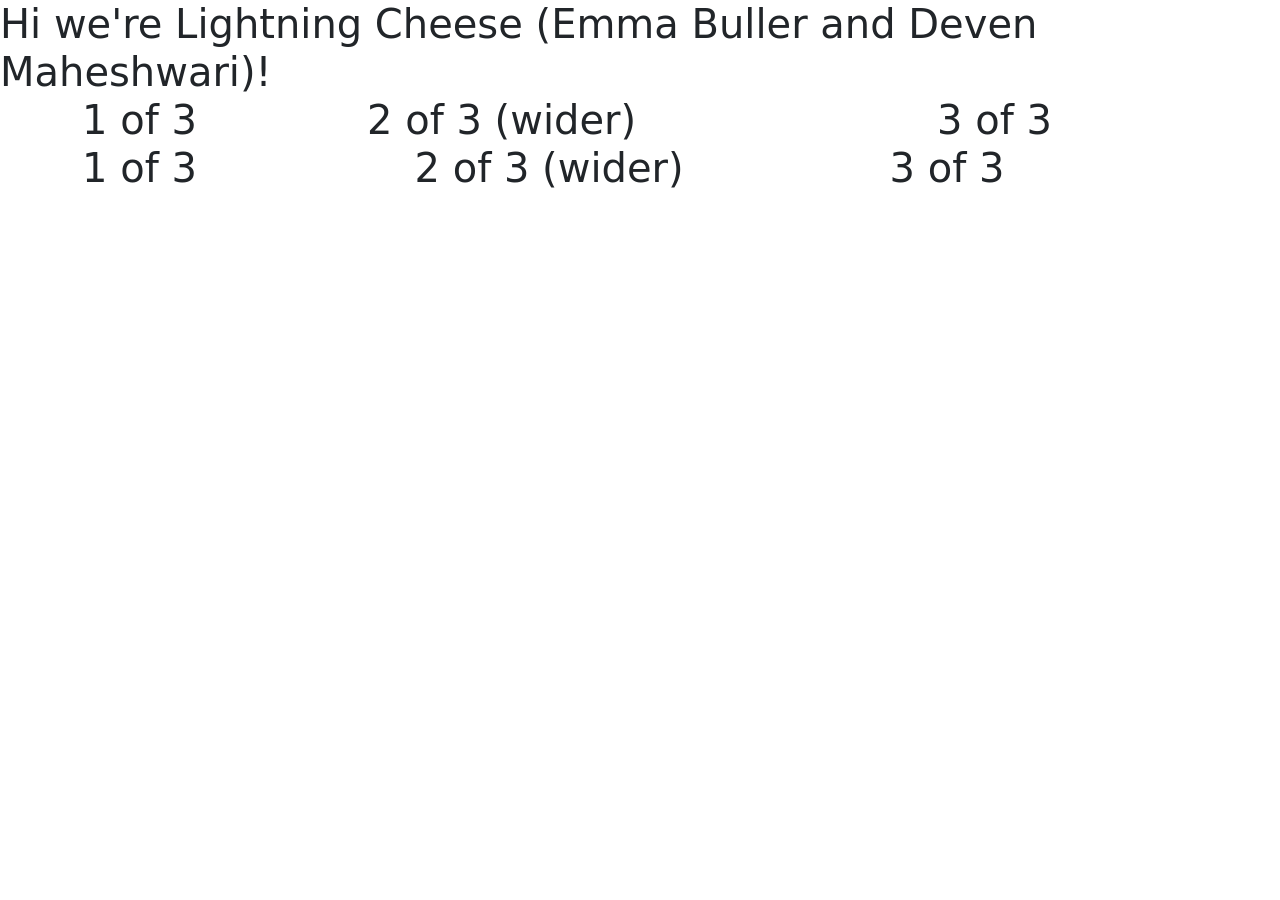
==== 22_bt_lightningCheese_devenM_emmaB/index.html @ 6ac62fc9 "work" ====
<!doctype html>
<!-- Lightning Cheese (Emma Buller and Deven Maheshwari)
SoftDev
K19 -- A RESTful Journey (Using RESTapis)
2021-11-23
time spent: -->
<html lang="en">
  <head>
    <!-- Required meta tags -->
    <meta charset="utf-8">
    <meta name="viewport" content="width=device-width, initial-scale=1">

    <!-- Bootstrap CSS -->
    <link href="https://cdn.jsdelivr.net/npm/bootstrap@5.1.3/dist/css/bootstrap.min.css" rel="stylesheet" integrity="sha384-1BmE4kWBq78iYhFldvKuhfTAU6auU8tT94WrHftjDbrCEXSU1oBoqyl2QvZ6jIW3" crossorigin="anonymous">

    <title>Hello, world!</title>
  </head>
  <body>
    <h1>Hi we're Lightning Cheese (Emma Buller and Deven Maheshwari)!</</h1>

    <!-- Optional JavaScript; choose one of the two! -->

    <!-- Option 1: Bootstrap Bundle with Popper -->
    <script src="https://cdn.jsdelivr.net/npm/bootstrap@5.1.3/dist/js/bootstrap.bundle.min.js" integrity="sha384-ka7Sk0Gln4gmtz2MlQnikT1wXgYsOg+OMhuP+IlRH9sENBO0LRn5q+8nbTov4+1p" crossorigin="anonymous"></script>
    <div class="container">
  <div class="row">
    <div class="col">
      1 of 3
    </div>
    <div class="col-6">
      2 of 3 (wider)
    </div>
    <div class="col">
      3 of 3
    </div>
  </div>
  <div class="row">
    <div class="col">
      1 of 3
    </div>
    <div class="col-5">
      2 of 3 (wider)
    </div>
    <div class="col">
      3 of 3
    </div>
  </div>
</div>

    <!-- Option 2: Separate Popper and Bootstrap JS -->
    <!--
    <script src="https://cdn.jsdelivr.net/npm/@popperjs/core@2.10.2/dist/umd/popper.min.js" integrity="sha384-7+zCNj/IqJ95wo16oMtfsKbZ9ccEh31eOz1HGyDuCQ6wgnyJNSYdrPa03rtR1zdB" crossorigin="anonymous"></script>
    <script src="https://cdn.jsdelivr.net/npm/bootstrap@5.1.3/dist/js/bootstrap.min.js" integrity="sha384-QJHtvGhmr9XOIpI6YVutG+2QOK9T+ZnN4kzFN1RtK3zEFEIsxhlmWl5/YESvpZ13" crossorigin="anonymous"></script>
    -->
  </body>
</html>
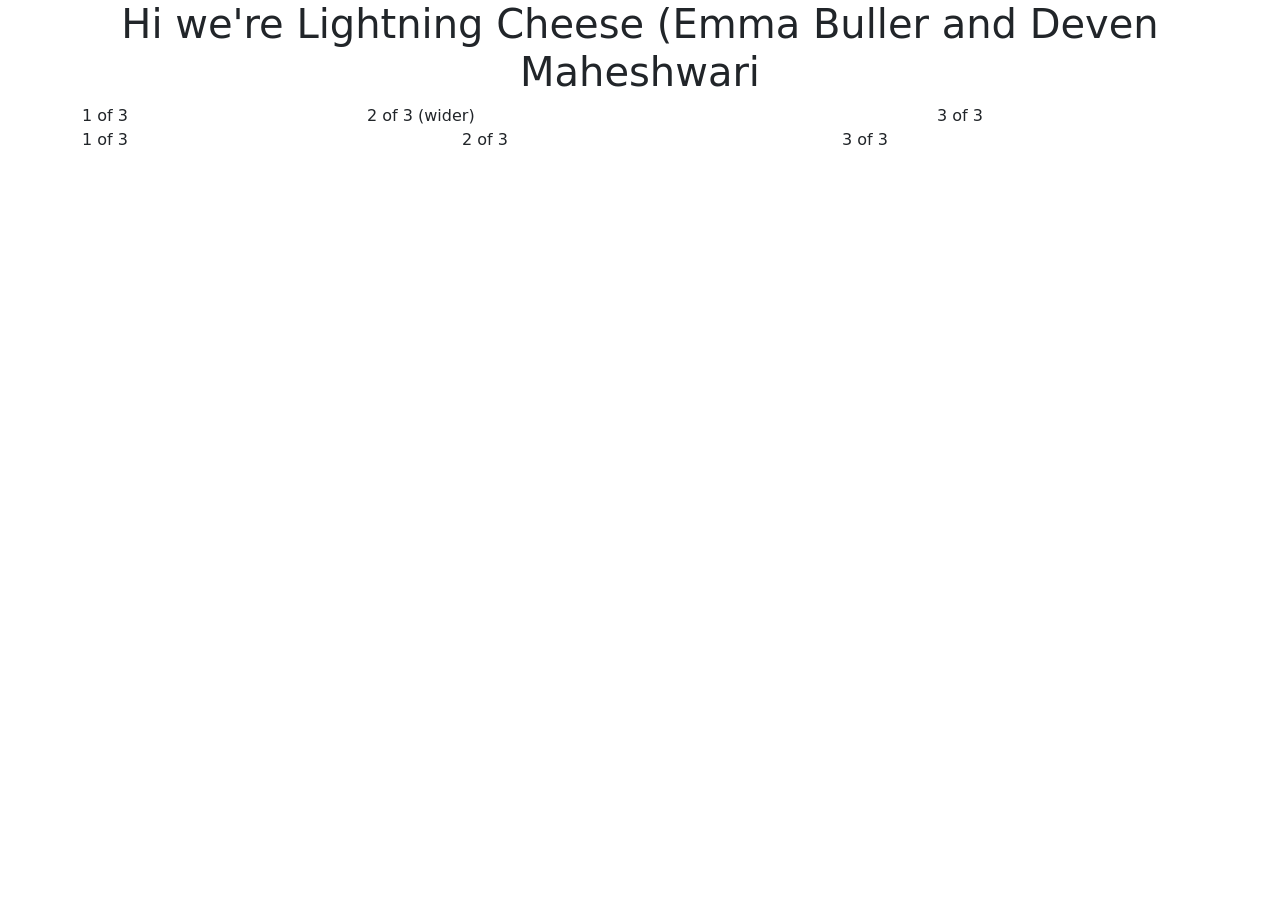
==== commit 16cd52eb: "tables" ====
--- a/22_bt_lightningCheese_devenM_emmaB/index.html
+++ b/22_bt_lightningCheese_devenM_emmaB/index.html
@@ -16,7 +16,9 @@
     <title>Hello, world!</title>
   </head>
   <body>
-    <h1>Hi we're Lightning Cheese (Emma Buller and Deven Maheshwari)!</</h1>
+    <div class="jumbotron text-center">
+    <h1>Hi we're Lightning Cheese (Emma Buller and Deven Maheshwari <h1>
+    </div>
 
     <!-- Optional JavaScript; choose one of the two! -->
 
@@ -35,13 +37,13 @@
     </div>
   </div>
   <div class="row">
-    <div class="col">
+    <div class="col-sm-4">
       1 of 3
     </div>
-    <div class="col-5">
-      2 of 3 (wider)
+    <div class="col-sm-4">
+      2 of 3
     </div>
-    <div class="col">
+    <div class="col-sm-4">
       3 of 3
     </div>
   </div>
@@ -54,4 +56,3 @@
     -->
   </body>
 </html>
-
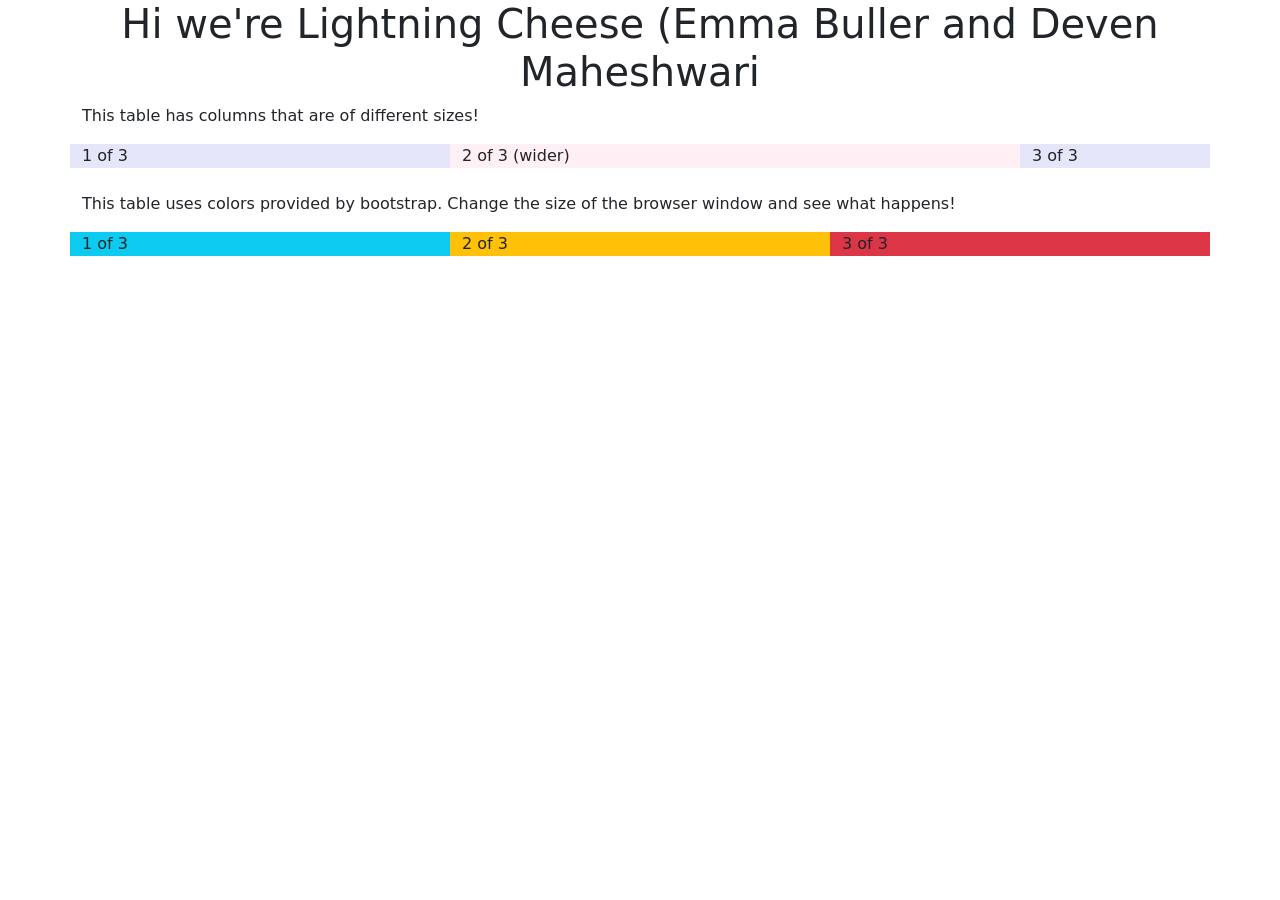
==== commit 83282e36: "More info with tables" ====
--- a/22_bt_lightningCheese_devenM_emmaB/index.html
+++ b/22_bt_lightningCheese_devenM_emmaB/index.html
@@ -25,25 +25,28 @@
     <!-- Option 1: Bootstrap Bundle with Popper -->
     <script src="https://cdn.jsdelivr.net/npm/bootstrap@5.1.3/dist/js/bootstrap.bundle.min.js" integrity="sha384-ka7Sk0Gln4gmtz2MlQnikT1wXgYsOg+OMhuP+IlRH9sENBO0LRn5q+8nbTov4+1p" crossorigin="anonymous"></script>
     <div class="container">
+      <p> This table has columns that are of different sizes! </p>
   <div class="row">
-    <div class="col">
+    <div class="col" style="background-color:lavender;">
       1 of 3
     </div>
-    <div class="col-6">
+    <div class="col-6" style="background-color:lavenderblush;">
       2 of 3 (wider)
     </div>
-    <div class="col">
+    <div class="col-2" style="background-color:lavender;">
       3 of 3
     </div>
-  </div>
+  </div> <br>
+  <pr> This table uses colors provided by bootstrap. Change the size of the browser
+    window and see what happens! </p>
   <div class="row">
-    <div class="col-sm-4">
+    <div class="col-sm-4 bg-info">
       1 of 3
     </div>
-    <div class="col-sm-4">
+    <div class="col-sm-4 bg-warning">
       2 of 3
     </div>
-    <div class="col-sm-4">
+    <div class="col-sm-4 bg-danger">
       3 of 3
     </div>
   </div>
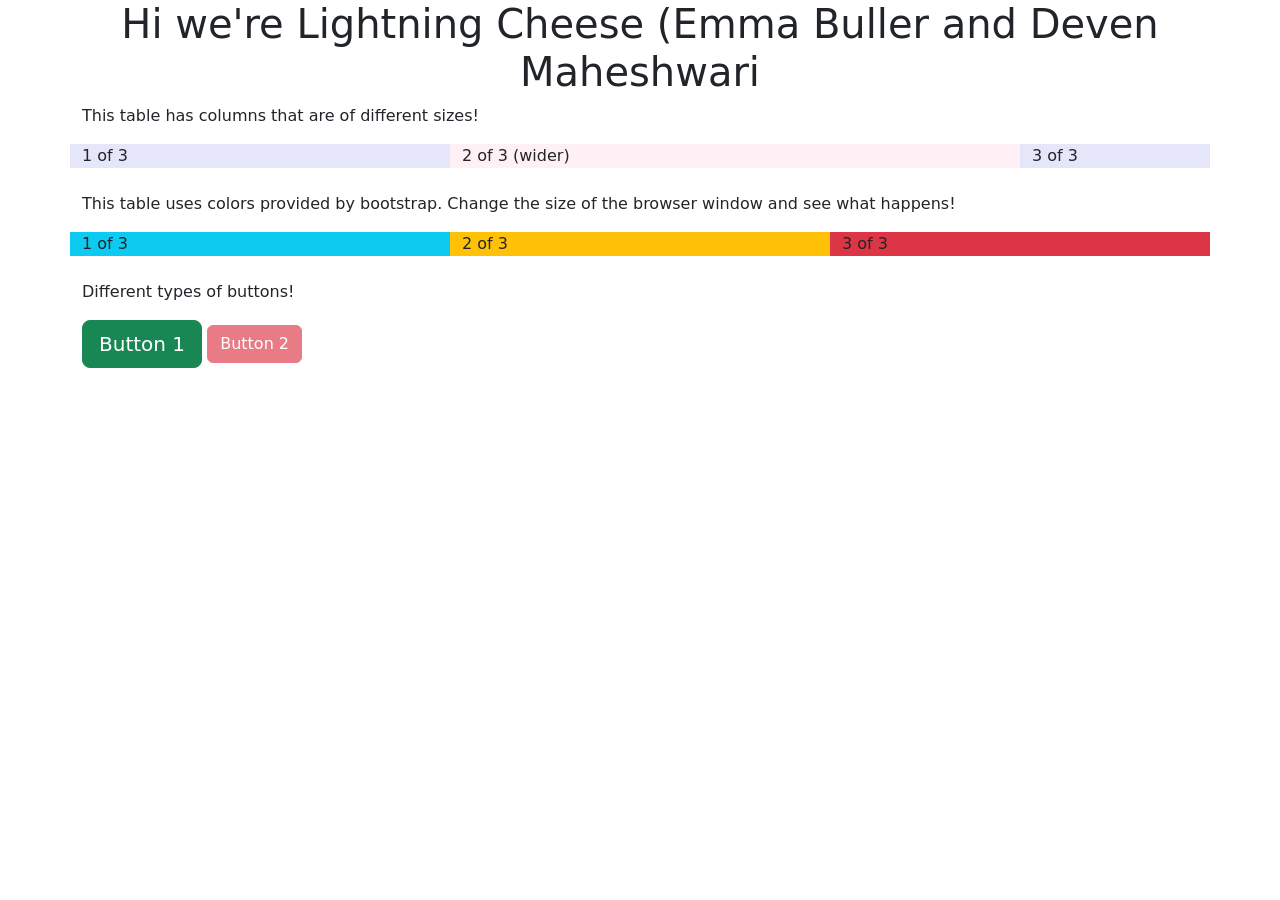
==== commit b1b5eed3: "Added buttons" ====
--- a/22_bt_lightningCheese_devenM_emmaB/index.html
+++ b/22_bt_lightningCheese_devenM_emmaB/index.html
@@ -51,6 +51,12 @@
     </div>
   </div>
 </div>
+<br>
+<div class="container">
+  <p>Different types of buttons!</p>
+  <button type="button" class="btn btn-success btn-lg"> Button 1 </button>
+  <button type="button" class="btn btn-danger btn-xs disabled"> Button 2 </button>
+</div>
 
     <!-- Option 2: Separate Popper and Bootstrap JS -->
     <!--
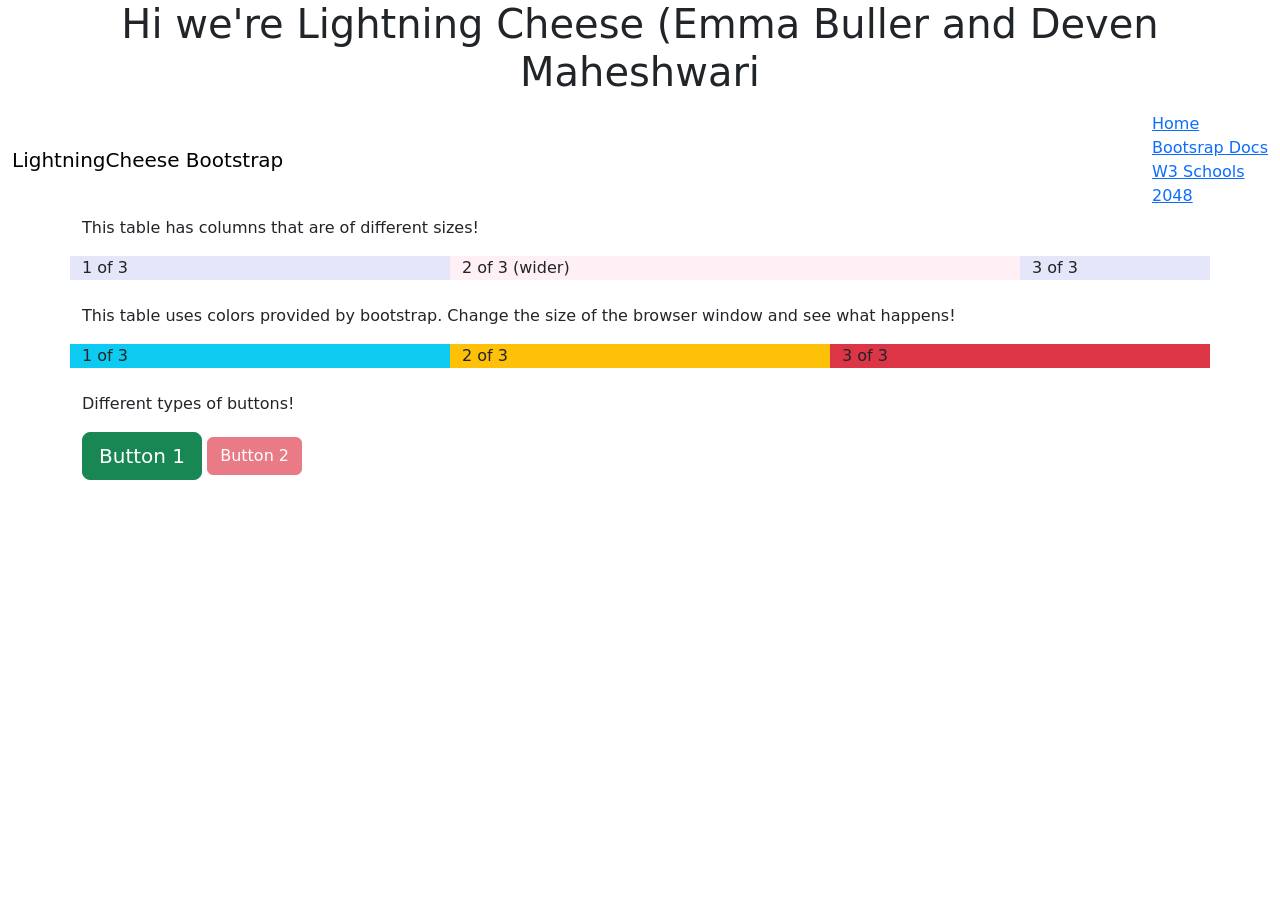
==== commit 8ec9947d: "Combined both files" ====
--- a/22_bt_lightningCheese_devenM_emmaB/index.html
+++ b/22_bt_lightningCheese_devenM_emmaB/index.html
@@ -19,6 +19,20 @@
     <div class="jumbotron text-center">
     <h1>Hi we're Lightning Cheese (Emma Buller and Deven Maheshwari <h1>
     </div>
+
+    <nav class="navbar navbar-inverse">
+     <div class="container-fluid">
+       <div class="navbar-header">
+         <a class="navbar-brand" href="#">LightningCheese Bootstrap</a>
+       </div>
+       <ul class="nav navbar-nav navbar-center">
+         <li class="active"><a href="#">Home</a></li>
+         <li><a href="https://getbootstrap.com/">Bootsrap Docs</a></li>
+         <li><a href="https://www.w3schools.com/bootstrap/bootstrap_ver.asp">W3 Schools</a></li>
+         <li><a href="https://play2048.co/">2048</a></li>
+       </ul>
+     </div>
+   </nav>
 
     <!-- Optional JavaScript; choose one of the two! -->
 
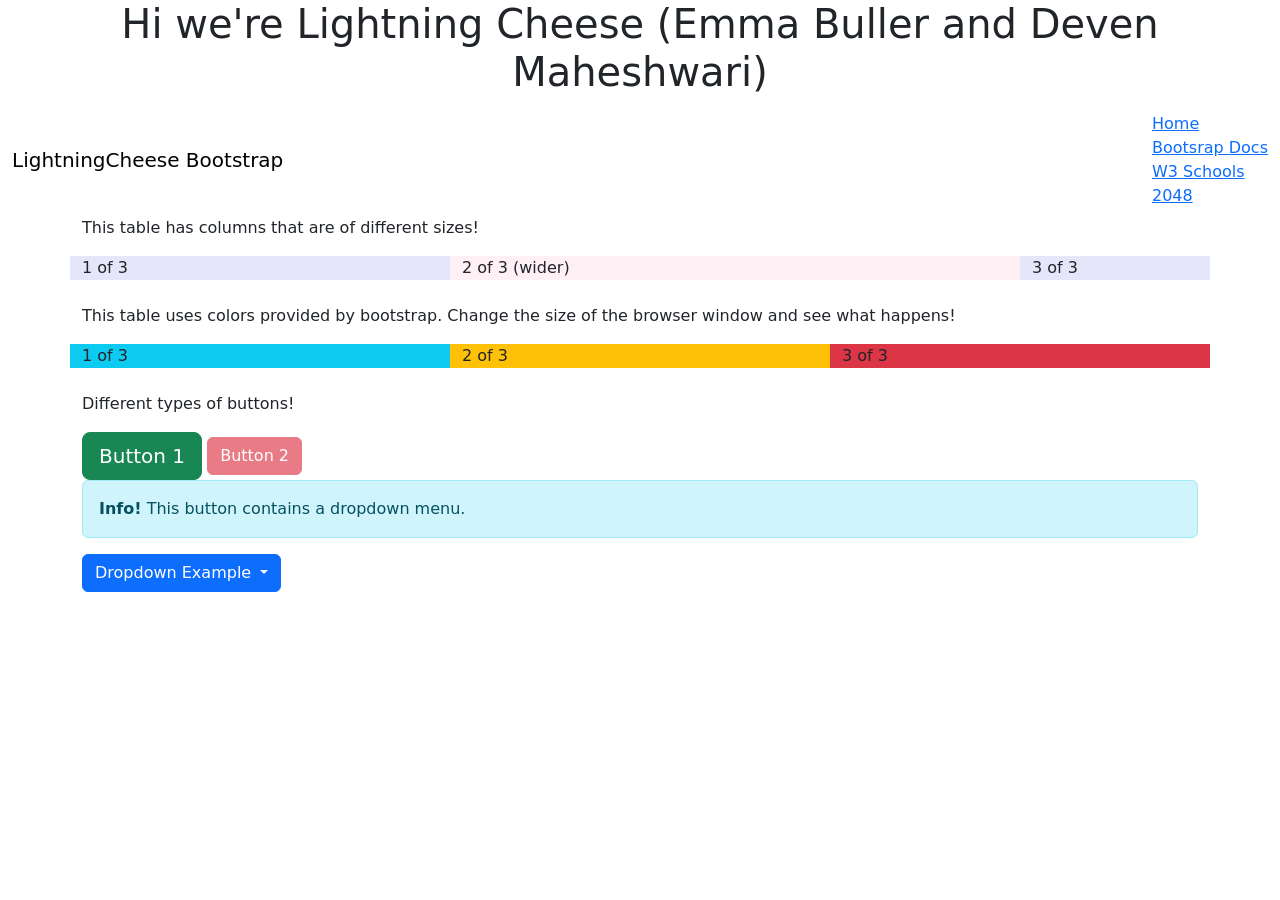
==== commit 1bc68350: "Added more stuff" ====
--- a/22_bt_lightningCheese_devenM_emmaB/index.html
+++ b/22_bt_lightningCheese_devenM_emmaB/index.html
@@ -1,7 +1,7 @@
 <!doctype html>
 <!-- Lightning Cheese (Emma Buller and Deven Maheshwari)
 SoftDev
-K19 -- A RESTful Journey (Using RESTapis)
+K22 -- A RESTful Journey (Using RESTapis)
 2021-11-23
 time spent: -->
 <html lang="en">
@@ -12,12 +12,13 @@
 
     <!-- Bootstrap CSS -->
     <link href="https://cdn.jsdelivr.net/npm/bootstrap@5.1.3/dist/css/bootstrap.min.css" rel="stylesheet" integrity="sha384-1BmE4kWBq78iYhFldvKuhfTAU6auU8tT94WrHftjDbrCEXSU1oBoqyl2QvZ6jIW3" crossorigin="anonymous">
-
-    <title>Hello, world!</title>
+    <!-- <script src="https://cdn.jsdelivr.net/npm/bootstrap@5.1.3/dist/js/bootstrap.bundle.min.js" integrity="sha384-ka7Sk0Gln4gmtz2MlQnikT1wXgYsOg+OMhuP+IlRH9sENBO0LRn5q+8nbTov4+1p" crossorigin="anonymous"></script> -->
+    <script src="https://cdn.jsdelivr.net/npm/@popperjs/core@2.10.2/dist/umd/popper.min.js" integrity="sha384-7+zCNj/IqJ95wo16oMtfsKbZ9ccEh31eOz1HGyDuCQ6wgnyJNSYdrPa03rtR1zdB" crossorigin="anonymous"></script>
+    <script src="https://cdn.jsdelivr.net/npm/bootstrap@5.1.3/dist/js/bootstrap.min.js" integrity="sha384-QJHtvGhmr9XOIpI6YVutG+2QOK9T+ZnN4kzFN1RtK3zEFEIsxhlmWl5/YESvpZ13" crossorigin="anonymous"></script>
+    <div class="jumbotron text-center">
   </head>
   <body>
-    <div class="jumbotron text-center">
-    <h1>Hi we're Lightning Cheese (Emma Buller and Deven Maheshwari <h1>
+    <h1>Hi we're Lightning Cheese (Emma Buller and Deven Maheshwari)<h1>
     </div>
 
     <nav class="navbar navbar-inverse">
@@ -35,9 +36,8 @@
    </nav>
 
     <!-- Optional JavaScript; choose one of the two! -->
-
     <!-- Option 1: Bootstrap Bundle with Popper -->
-    <script src="https://cdn.jsdelivr.net/npm/bootstrap@5.1.3/dist/js/bootstrap.bundle.min.js" integrity="sha384-ka7Sk0Gln4gmtz2MlQnikT1wXgYsOg+OMhuP+IlRH9sENBO0LRn5q+8nbTov4+1p" crossorigin="anonymous"></script>
+    <title>Hello, world!</title>
     <div class="container">
       <p> This table has columns that are of different sizes! </p>
   <div class="row">
@@ -69,13 +69,22 @@
 <div class="container">
   <p>Different types of buttons!</p>
   <button type="button" class="btn btn-success btn-lg"> Button 1 </button>
-  <button type="button" class="btn btn-danger btn-xs disabled"> Button 2 </button>
+  <button type="button" class="btn btn-danger btn-xs disabled"> Button 2 </button> <br>
+  <div class="alert alert-info alert-dismissible">
+   <strong>Info!</strong> This button contains a dropdown menu.
+ </div>
+  <div class="dropdown">
+  <button class="btn btn-primary dropdown-toggle" type="button" data-bs-toggle="dropdown">Dropdown Example
+  <span class="caret"></span></button>
+  <ul class="dropdown-menu">
+    <li><a href="#">HTML</a></li>
+    <li><a href="#">CSS</a></li>
+    <li><a href="#">JavaScript</a></li>
+  </ul>
+</div>
+</div>
 </div>
 
     <!-- Option 2: Separate Popper and Bootstrap JS -->
-    <!--
-    <script src="https://cdn.jsdelivr.net/npm/@popperjs/core@2.10.2/dist/umd/popper.min.js" integrity="sha384-7+zCNj/IqJ95wo16oMtfsKbZ9ccEh31eOz1HGyDuCQ6wgnyJNSYdrPa03rtR1zdB" crossorigin="anonymous"></script>
-    <script src="https://cdn.jsdelivr.net/npm/bootstrap@5.1.3/dist/js/bootstrap.min.js" integrity="sha384-QJHtvGhmr9XOIpI6YVutG+2QOK9T+ZnN4kzFN1RtK3zEFEIsxhlmWl5/YESvpZ13" crossorigin="anonymous"></script>
-    -->
   </body>
 </html>
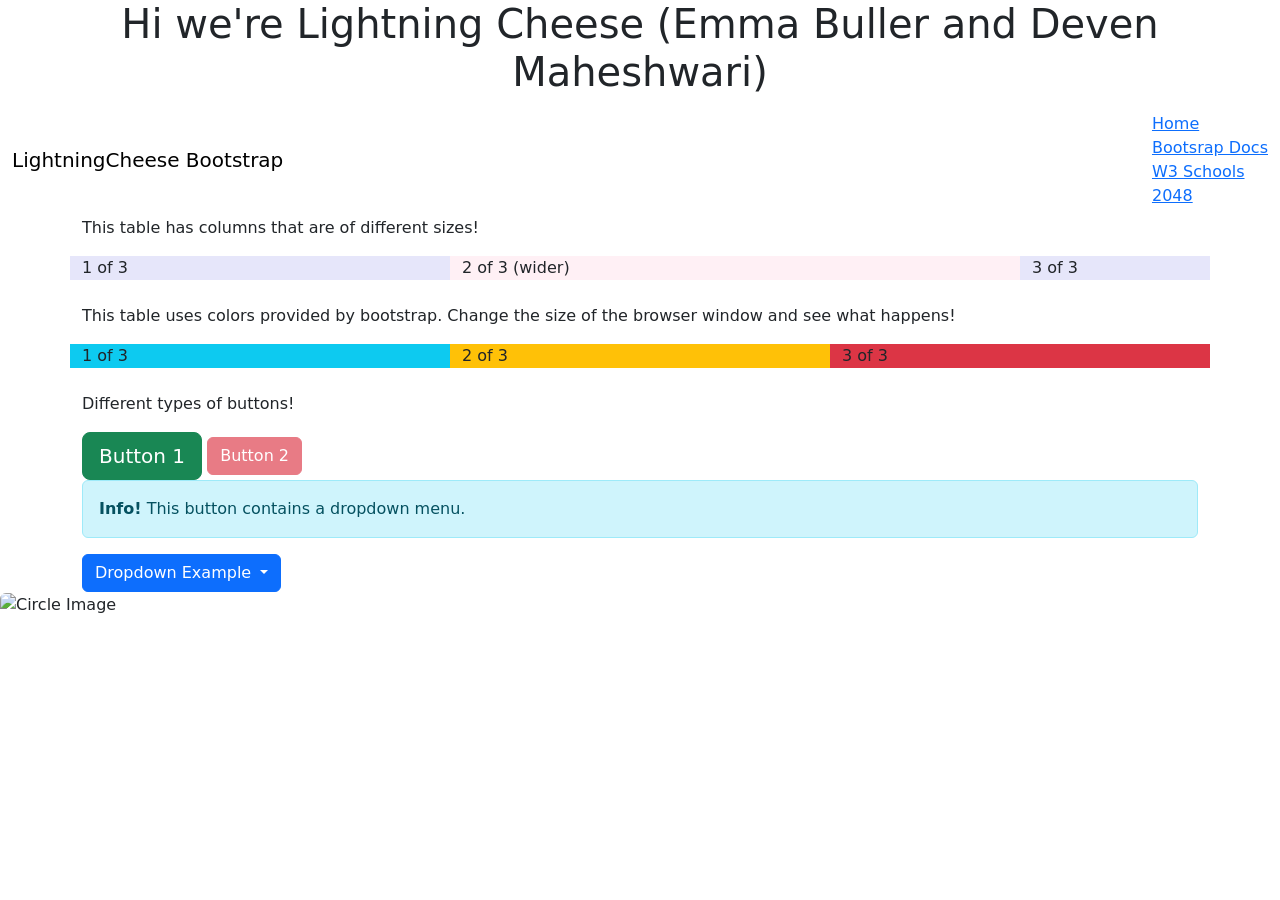
==== commit 7f9b201a: "Update index.html" ====
--- a/22_bt_lightningCheese_devenM_emmaB/index.html
+++ b/22_bt_lightningCheese_devenM_emmaB/index.html
@@ -84,7 +84,7 @@
 </div>
 </div>
 </div>
+<img src="https://www.lukesorganic.com/wp-content/uploads/2019/07/clouds-cheddar-lightning-bolts.png" class="rounded float-right" alt="Circle Image">
 
-    <!-- Option 2: Separate Popper and Bootstrap JS -->
   </body>
 </html>
